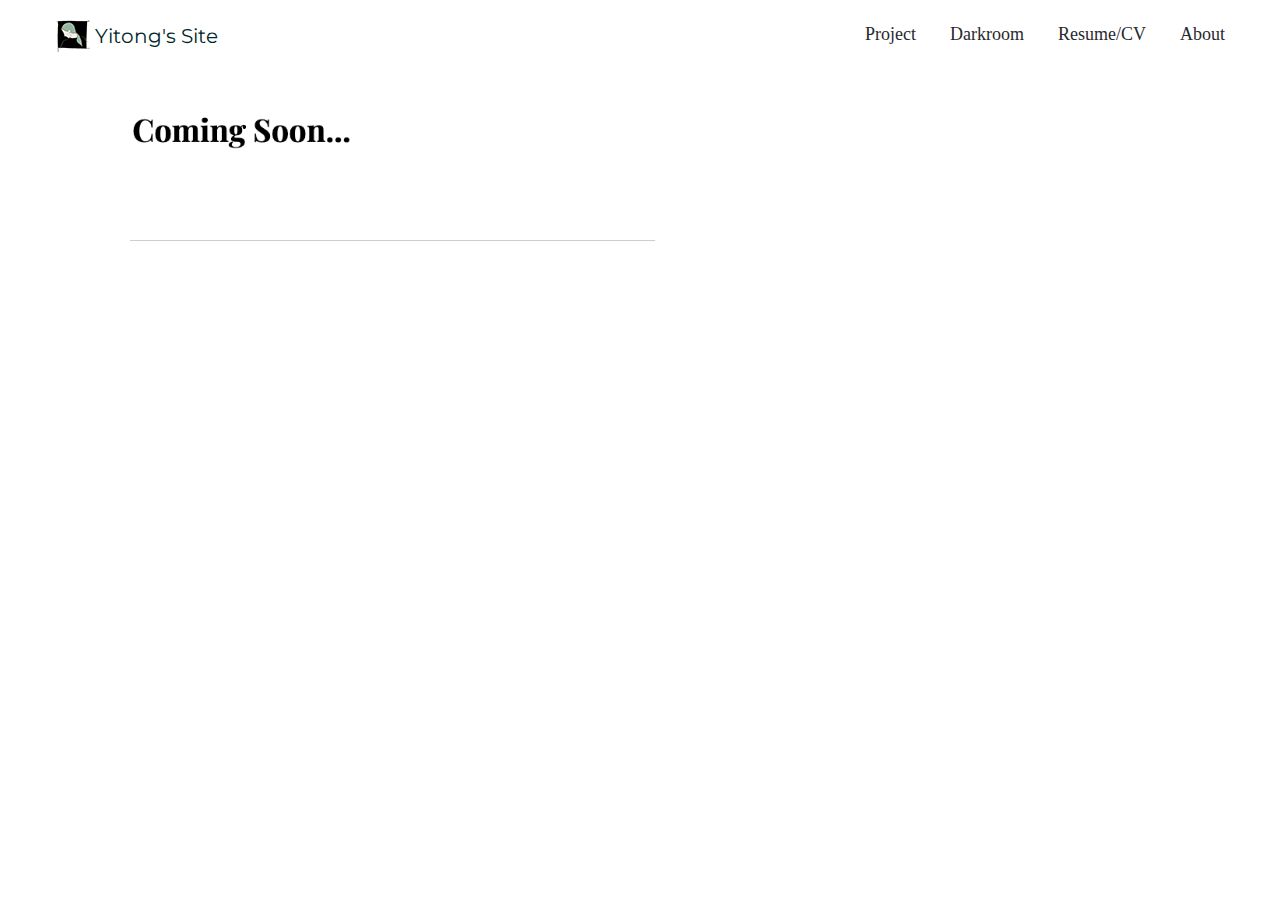
==== comingsoon.html @ b5d1ceb0 "new website" ====
﻿<!DOCTYPE html>
<html lang="en">
<head>
<meta charset="UTF-8">
<meta name="viewport" content="width=device-width, initial-scale=1">
<title>Yitong' Site</title>
<link rel="stylesheet" href="ionicons/2.0.1/css/ionicons.min.css">
<link rel="shortcut icon" type="images/x-icon" href="images/logo.png">
<link href="https://fonts.googleapis.com/css?family=Montserrat|Play" rel="stylesheet">
<link rel="stylesheet" href="css/app.css">
</head>
<body>
<!-- HEADER -->
<header>
	<nav class="main-nav">
		<div class="container">
			<div class="row">
				<div class="col-1-4">
					<h1 class="logo"><a href="index.html">       Yitong's Site</a>
						<img src="images/logo.png" alt="">
					</h1>
				</div>
				<div class="col-3-4">
					<ul id="menu" class="main-menu">
						<li><a href="index.html">Project</a></li>
						<li><a href="darkroom.html">Darkroom</a></li>
						<li><a href="resume.pdf">Resume/CV</a></li>
						<li><a href="about.html">About</a></li>
					</ul>
				</div>
			</div>
		</div>
	</nav>

	<!-- HERO IMG -->
	<div>
		<img src="images/comingsoon.png" >
		
	</div>
</header>

<!-- SCRIPTS -->
<script src="js/jquery.js"></script>
<script src="js/jquery.slicknav.js"></script>
<script src="js/app.js"></script>
</body>
</html>
---- css/app.css ----
/*@import url("https://fonts.google.com/specimen/Play");
@import url("https://fonts.google.com/specimen/Montserrat");
@import url("https://fonts.google.com/specimen/Play");
@import url("https://fonts.google.com/specimen/Montserrat");*/
@import url("https://fonts.google.com/specimen/Playfair+Display");
@import url("https://fonts.google.com/specimen/Roboto");

html, body, body div, span, object, iframe, h1, h2, h3, h4, h5, h6, p, blockquote, pre, abbr, address, cite, code, del, dfn, em, img, ins, kbd, q, samp, small, strong, sub, sup, var, b, i, dl, dt, dd, ol, ul, li, fieldset, form, label, legend, table, caption, tbody, tfoot, thead, tr, th, td, article, aside, figure, footer, header, menu, nav, section, time, mark, audio, video, details, summary {
  margin: 0;
  padding: 0;
  border: 0;
  font-size: 100%;
  font-weight: normal;
  vertical-align: baseline;
  background: transparent; }

article, aside, figure, footer, header, nav, section, details, summary {
  display: block; }

html {
  box-sizing: border-box; }

*,
*:before,
*:after {
  box-sizing: inherit; }

img,
object,
embed {
  max-width: 100%; }

/* force a vertical scrollbar to prevent a jumpy page */
html {
  overflow-y: scroll; }

/* we use a lot of ULs that aren't bulleted.
	you'll have to restore the bullets within content,
	which is fine because they're probably customized anyway */
ul {
  list-style: none; }

blockquote, q {
  quotes: none; }

blockquote:before,
blockquote:after,
q:before,
q:after {
  content: '';
  content: none; }

a {
  margin: 0;
  padding: 0;
  font-size: 100%;
  vertical-align: baseline;
  background: transparent; }

del {
  text-decoration: line-through; }

abbr[title], dfn[title] {
  border-bottom: 1px dotted #000;
  cursor: help; }

/* tables still need cellspacing="0" in the markup */
table {
  border-collapse: separate;
  border-spacing: 0; }

th {
  font-weight: bold;
  vertical-align: bottom; }

td {
  font-weight: normal;
  vertical-align: top; }

hr {
  display: block;
  height: 1px;
  border: 0;
  border-top: 1px solid #ccc;
  margin: 1em 0;
  padding: 0; }

input, select {
  vertical-align: middle; }

pre {
  white-space: pre;
  /* CSS2 */
  white-space: pre-wrap;
  /* CSS 2.1 */
  white-space: pre-line;
  /* CSS 3 (and 2.1 as well, actually) */
  word-wrap: break-word;
  /* IE */ }

input[type="radio"] {
  vertical-align: text-bottom; }

input[type="checkbox"] {
  vertical-align: bottom; }

.ie7 input[type="checkbox"] {
  vertical-align: baseline; }

.ie6 input {
  vertical-align: text-bottom; }

select, input, textarea {
  font: 99% sans-serif; }

table {
  font-size: inherit;
  font: 100%; }

small {
  font-size: 85%; }

strong {
  font-weight: bold; }

td, td img {
  vertical-align: top; }

/* Make sure sup and sub don't mess with your line-heights http://gist.github.com/413930 */
sub, sup {
  font-size: 75%;
  line-height: 0;
  position: relative; }

sup {
  top: -0.5em; }

sub {
  bottom: -0.25em; }

/* standardize any monospaced elements */
pre, code, kbd, samp {
  font-family: monospace, sans-serif; }

/* hand cursor on clickable elements */
.clickable,
label,
input[type=button],
input[type=submit],
input[type=file],
button {
  cursor: pointer; }

/* Webkit browsers add a 2px margin outside the chrome of form elements */
button, input, select, textarea {
  margin: 0; }

/* make buttons play nice in IE */
button,
input[type=button] {
  width: auto;
  overflow: visible; }

/* scale images in IE7 more attractively */
.ie7 img {
  -ms-interpolation-mode: bicubic; }

/* prevent BG image flicker upon hover
   (commented out as usage is rare, and the filter syntax messes with some pre-processors)
.ie6 html {filter: expression(document.execCommand("BackgroundImageCache", false, true));}
*/
/* let's clear some floats */
.clearfix:after {
  content: " ";
  display: block;
  clear: both; }

/* OVERALL */
*, *:after, *:before {
  -webkit-box-sizing: border-box;
  -moz-box-sizing: border-box;
  box-sizing: border-box; }

/* GRID */
.row {
  margin-right: -15px;
  margin-left: -15px; }

.row:after {
  content: "";
  display: table;
  clear: both; }

[class*='col-'] {
  float: left; }

.clearfix:after {
  content: "";
  display: table;
  clear: both; }

.container {
  max-width: 1200px;
  margin: 0 auto;
  padding-left: 15px;
  padding-right: 15px; }

.col-1 {
  width: 100%;
  padding-left: 15px;
  padding-right: 15px; }

.col-1-2 {
  width: 50%;
  padding-left: 15px;
  padding-right: 15px; }

.col-1-3 {
  width: 33.3333333333%;
  padding-left: 15px;
  padding-right: 15px; }

.col-2-3 {
  width: 66.6666666667%;
  padding-left: 15px;
  padding-right: 15px; }

.col-1-4 {
  width: 25%;
  padding-left: 15px;
  padding-right: 15px; }

.col-3-4 {
  width: 75%;
  padding-left: 15px;
  padding-right: 15px; }

.col-1-5 {
  width: 20%;
  padding-left: 15px;
  padding-right: 15px; }

.col-1-6 {
  width: 16.6666666667%;
  padding-left: 15px;
  padding-right: 15px; }

/* SPECIAL COL-1-3 & GROUP */
.col-1--3 {
  width: 33.3333333333%;
  padding-left: 5px;
  padding-right: 5px; }

.group {
  padding-left: 10px;
  padding-right: 10px; }

@media (max-width: 768px) {
  .col-1--3 {
    width: 100%; } }

/* MEDIA */
@media (max-width: 768px) {
  [class*='col-'] {
    width: 100%; } }

/* FONTS */
/* OVERALL */
a {
  text-decoration: none; }

body {
  font-family: "Playfair Display"; }

img {
  vertical-align: middle; }

/* NAVBAR */
.main-nav {
  background-color: #fff;
  padding: 24px 0; }
  @media (max-width: 850px) {
    .main-nav {
      padding: 0; } }
  .main-nav h1.logo {
    position: relative;
    padding-left: 40px;
    font-family: "Montserrat";
    font-size: 20px; }
    .main-nav h1.logo a {
      color: #002829; }
    .main-nav h1.logo img {
      position: absolute;
      left: 0;
      top: -4px; }
    @media (max-width: 850px) {
      .main-nav h1.logo {
        top: 14px;
        position: absolute; } }
  .main-nav .main-menu {
    text-align: right;
    font-family: "Roboto"; }
    .main-nav .main-menu li {
      display: inline-block;
      margin-left: 30px; }
      .main-nav .main-menu li:first-child {
        margin-left: 0; }
      .main-nav .main-menu li a {
        color: #28292e;
        font-size: 18px;
        }
        .main-nav .main-menu li a:hover {
          color: #ffcc80;
          transition: .3s; }
        .main-nav .main-menu li a.active {
          color: #ffcc80; }
    @media (max-width: 850px) {
      .main-nav .main-menu {
        display: none; } }

/* SECTION TITLE STYLE */
.section-title, .section-title .separate {
  font-family: "Play";
  font-size: 30px;
  font-weight: 700;
  color: #28292e;
  text-align: center;
  line-height: 42px;
  text-transform: uppercase; }

.section-title {
  margin-bottom: 12px; }

/* BODY TEXT STYLE */
.body-text {
  font-size: 13px;
  color: #616161;
  line-height: 20px; }

/* BUTTON */
.btn {
  width: 152px;
  max-width: 100%;
  height: 36px;
  background-color: transparent;
  border: 1px solid #ffcc80;
  border-radius: 3px;
  font-family: "Montserrat";
  color: #ffcc80;
  font-size: 12px;
  text-transform: uppercase;
  outline: none;
  padding: 10px 0; }
  .btn:hover {
    background-color: #ffcc80;
    color: #fff;
    transition: .5s; }

/* FOOTER */
footer {
  padding: 46px 0 30px;
  background-color: #28292e;
  text-align: center; }
  footer .title {
    font-size: 13px;
    text-transform: uppercase;
    color: #fff;
    margin-bottom: 10px; }
  footer img {
    margin-bottom: 8px; }
  footer .body-text {
    color: #fff; }
  footer .body-text.last {
    margin-bottom: 44px; }
  footer .social-media-footer {
    margin-bottom: 40px; }
    footer .social-media-footer a {
      font-size: 24px;
      color: #fff;
      margin-right: 36px; }
      footer .social-media-footer a:last-child {
        margin-right: 0; }
      footer .social-media-footer a:hover {
        color: #ffcc80; }
  footer .copyright {
    font-size: 11px;
    color: #93948f; }

/* FONTS */
/* HERO IMG */
.hero-img {
  max-height: 702px;
  overflow: hidden;
  position: relative; }
  .hero-img img.hero {
    margin-top: -8%; }
  .hero-img .text-wrap {
    position: absolute;
    top: 50%;
    left: 50%;
    transform: translate(-50%, -50%);
    text-align: center;
    width: 100%; }
    .hero-img .text-wrap p.title {
      font-size: 60px;
      color: #ffcc80; }
    .hero-img .text-wrap p.description {
      font-size: 42px;
      color: #fff;
      margin-bottom: 20px; }
    .hero-img .text-wrap .btn {
      width: 152px;
      max-width: 100%;
      height: 36px;
      background-color: transparent;
      border: 1px solid #ffcc80;
      border-radius: 3px;
      font-family: "Montserrat";
      color: #ffcc80;
      font-size: 12px;
      text-transform: uppercase; }
      .hero-img .text-wrap .btn:hover {
        background-color: #ffcc80;
        color: #fff;
        transition: .5s; }
    @media (max-width: 580px) {
      .hero-img .text-wrap p.title {
        font-size: 50px; }
      .hero-img .text-wrap p.description {
        font-size: 32px; } }
    @media (max-width: 430px) {
      .hero-img .text-wrap p.title {
        font-size: 40px; }
      .hero-img .text-wrap p.description {
        font-size: 22px; } }
    @media (max-width: 330px) {
      .hero-img .text-wrap p.title {
        font-size: 30px; }
      .hero-img .text-wrap p.description {
        font-size: 18px; } }

/* SERVICES SECTION */
.services-section {
  padding: 80px 0 30px;
  background-color: #fff; }
  .services-section .title-and-desc {
    margin-bottom: 110px; }
    .services-section .title-and-desc .separate {
      display: block; }
    .services-section .title-and-desc p.body-text {
      text-align: center; }
  .services-section .service {
    text-align: center;
    margin-bottom: 70px; }
    .services-section .service img {
      margin-bottom: 6px; }
    .services-section .service .serv-title {
      font-size: 14px;
      font-family: "Play";
      color: #28292e;
      text-transform: uppercase;
      font-weight: 700;
      margin-bottom: 14px; }
  @media (max-width: 960px) {
    .services-section .col-1-3 {
      width: 50%; } }
  @media (max-width: 768px) {
    .services-section .col-1-3 {
      width: 100%; } }

/* LATEST WORK SECTION */
.latest-work {
  padding: 80px 0 60px;
  background-color: #fafafa; }
  .latest-work .body-text {
    text-align: center; }
    .latest-work .body-text:last-of-type {
      margin-bottom: 110px; }
  .latest-work a {
    display: block; }
    .latest-work a:hover .img-wrapper .img-hover {
      background-color: rgba(255, 255, 255, 0.6);
      transition: .4s; }
      .latest-work a:hover .img-wrapper .img-hover .caption-box {
        opacity: 1;
        transition: .4s; }
    .latest-work a .img-wrapper {
      position: relative;
      margin-bottom: 30px; }
      .latest-work a .img-wrapper img {
        width: 100%; }
      .latest-work a .img-wrapper .img-hover {
        position: absolute;
        top: 0;
        left: 0;
        width: 100%;
        height: 100%;
        background-color: rgba(255, 255, 255, 0);
        text-align: center; }
        .latest-work a .img-wrapper .img-hover .caption-box {
          position: absolute;
          top: 50%;
          left: 50%;
          transform: translate(-50%, -50%);
          opacity: 0; }
          .latest-work a .img-wrapper .img-hover .caption-box i {
            font-size: 80px;
            color: #28292e;
            line-height: 0; }
          .latest-work a .img-wrapper .img-hover .caption-box .caption-text {
            font-size: 30px;
            color: #28292e;
            }
  @media (max-width: 768px) {
    .latest-work .col-1-2 .img-wrapper {
      margin-bottom: 20px; } }
  .latest-work .all-work {
    text-align: center;
    color: #28292e;
    display: block;
    width: 100px;
    margin: 24px auto 0; }
    .latest-work .all-work:hover {
      color: #ffcc80;
      transition: .4s; }
    .latest-work .all-work i {
      font-size: 40px;
      line-height: 0; }
    .latest-work .all-work span {
      font-size: 14px;
      font-family: "Play";
      font-weight: 700;
      display: block; }

/* OUR TEAM SECTION */
.our-team {
  padding: 80px 0;
  background-color: #fff; }
  .our-team .body-text {
    text-align: center; }
    .our-team .body-text:last-of-type {
      margin-bottom: 110px; }
  .our-team .member-wrap img {
    width: 100%; }
  .our-team .member-wrap .info-container {
    text-align: center;
    border: 1px solid #f9f9f9;
    padding: 10px 0 14px; }
    .our-team .member-wrap .info-container .name {
      font-size: 14px;
      color: #28292e;
      text-transform: uppercase;
      line-height: 30px; }
    .our-team .member-wrap .info-container .post {
      font-size: 12px;
      color: #757575;
      text-transform: uppercase;
      border-bottom: 1px solid #e2e6d9;
      padding-bottom: 14px;
      margin-bottom: 14px; }
    .our-team .member-wrap .info-container .social-media a {
      margin-right: 40px;
      color: #949497; }
      .our-team .member-wrap .info-container .social-media a:last-child {
        margin-right: 0; }
      .our-team .member-wrap .info-container .social-media a:hover {
        color: #28292e; }
  @media (max-width: 768px) {
    .our-team .col-1-3 {
      width: 50%; }
      .our-team .col-1-3 .member-wrap {
        margin-bottom: 20px; } }
  @media (max-width: 480px) {
    .our-team .col-1-3 {
      width: 100%; } }

/* OUR CLIENTS SECTION */
.our-clients {
  padding: 80px 0 100px;
  background-color: #fafafa;
  text-align: center; }
  .our-clients .body-text {
    text-align: center; }
    .our-clients .body-text:last-of-type {
      margin-bottom: 110px; }
  .our-clients img {
    opacity: .25; }
    .our-clients img:hover {
      opacity: .5;
      transition: .4s; }
  @media (max-width: 768px) {
    .our-clients .col-1-6 {
      width: 33.3333333333%; }
      .our-clients .col-1-6 img {
        margin-bottom: 40px; } }
  @media (max-width: 480px) {
    .our-clients .col-1-6 {
      width: 50%; }
      .our-clients .col-1-6 img {
        margin-bottom: 40px; } }

/* HEAD IMAGE */
.head-img {
  max-height: 420px;
  overflow: hidden;
  position: relative; }
  .head-img img.about-head {
    margin-top: -19%;
    max-width: 100%; }
  .head-img .text-wrap {
    position: absolute;
    top: 50%;
    left: 50%;
    transform: translate(-50%, -50%);
    text-align: center;
    width: 100%; }
    .head-img .text-wrap p.title {
      font-size: 50px;
      color: #fff;
      font-family: "Play";
      font-weight: 700;
      text-transform: uppercase; }
    @media (max-width: 580px) {
      .head-img .text-wrap p.title {
        font-size: 50px; } }
    @media (max-width: 430px) {
      .head-img .text-wrap p.title {
        font-size: 40px; } }
    @media (max-width: 330px) {
      .head-img .text-wrap p.title {
        font-size: 30px; } }

/* OUR STORY SECTION */
.our-story {
  padding: 80px 0 100px;
  background-color: #fff; }
  .our-story .text-wrapper {
    padding: 110px 44px; }
    .our-story .text-wrapper .body-text {
      text-align: center; }
    @media (max-width: 940px) {
      .our-story .text-wrapper {
        padding: 80px 0; } }
    @media (max-width: 860px) {
      .our-story .text-wrapper {
        padding: 50px 0px; } }
    @media (max-width: 768px) {
      .our-story .text-wrapper {
        padding: 50px 50px; } }
  @media (max-width: 768px) {
    .our-story .col-1-2 {
      text-align: center; } }
  @media (max-width: 768px) {
    .our-story {
      padding: 30px 0 80px; } }

/* SERVICES SECTION */
.services-section.serv-2 {
  background-color: #fafafa;
  padding: 80px 0 30px; }
  @media (max-width: 768px) {
    .services-section.serv-2 .title-and-desc {
      margin-bottom: 80px; } }

/* HEAD IMAGE */
.head-img {
  max-height: 420px;
  overflow: hidden;
  position: relative; }
  .head-img img.work-head {
    margin-top: -10%;
    max-width: 100%; }
  .head-img .text-wrap {
    position: absolute;
    top: 50%;
    left: 50%;
    transform: translate(-50%, -50%);
    text-align: center;
    width: 100%; }
    .head-img .text-wrap p.title {
      font-size: 50px;
      color: #fff;
      font-family: "Play";
      font-weight: 700;
      text-transform: uppercase; }
    @media (max-width: 580px) {
      .head-img .text-wrap p.title {
        font-size: 50px; } }
    @media (max-width: 430px) {
      .head-img .text-wrap p.title {
        font-size: 40px; } }
    @media (max-width: 330px) {
      .head-img .text-wrap p.title {
        font-size: 30px; } }

.btn {
  display: block;
  margin: auto;
  margin-top: 50px;
  text-align: center; }

/* HEAD IMAGE */
.head-img {
  max-height: 420px;
  overflow: hidden;
  position: relative; }
  .head-img img.serv-head {
    margin-top: -16%;
    max-width: 100%; }
  .head-img .text-wrap {
    position: absolute;
    top: 50%;
    left: 50%;
    transform: translate(-50%, -50%);
    text-align: center;
    width: 100%; }
    .head-img .text-wrap p.title {
      font-size: 50px;
      color: #fff;
      font-family: "Play";
      font-weight: 700;
      text-transform: uppercase; }
    @media (max-width: 580px) {
      .head-img .text-wrap p.title {
        font-size: 50px; } }
    @media (max-width: 430px) {
      .head-img .text-wrap p.title {
        font-size: 40px; } }
    @media (max-width: 330px) {
      .head-img .text-wrap p.title {
        font-size: 30px; } }

/* SERVICES */
.service-serv {
  padding: 80px 0 100px;
  background-color: #fff; }
  .service-serv img.serv-img {
    max-width: 100%;
    float: right; }
  .service-serv .text-wrapper {
    padding: 80px 60px; }
    .service-serv .text-wrapper .section-title {
      font-size: 20px;
      margin-bottom: 10px; }
    .service-serv .text-wrapper .body-text {
      text-align: center;
      margin-bottom: 30px; }
    .service-serv .text-wrapper a {
      display: block;
      margin: auto;
      text-align: center;
      font-size: 13px;
      color: #ffcc80;
      text-transform: uppercase;
      border-bottom: 2px solid #ffcc80;
      width: 74px; }
      .service-serv .text-wrapper a:hover {
        color: #616161;
        border-bottom: 2px solid #616161; }
    @media (max-width: 1080px) {
      .service-serv .text-wrapper {
        padding: 60px 40px; } }
    @media (max-width: 940px) {
      .service-serv .text-wrapper {
        padding: 44px 20px; }
        .service-serv .text-wrapper .body-text {
          margin-bottom: 24px; } }
    @media (max-width: 840px) {
      .service-serv .text-wrapper {
        padding: 14px 20px; } }
    @media (max-width: 768px) {
      .service-serv .text-wrapper {
        padding: 50px 80px; } }
    @media (max-width: 460px) {
      .service-serv .text-wrapper {
        padding: 50px 20px; } }
    @media (max-width: 430px) {
      .service-serv .text-wrapper {
        padding: 50px 0; } }
  @media (max-width: 768px) {
    .service-serv .col-1-2 {
      text-align: center; } }
  @media (max-width: 768px) {
    .service-serv {
      padding: 30px 0 80px; }
      .service-serv img.serv-img {
        float: none; } }

/* SERVICES SECTION */
.services-section {
  background-color: #fff; }
  @media (max-width: 768px) {
    .services-section .title-and-desc {
      margin-bottom: 80px; } }

.service-2 {
  background-color: #fafafa; }
  .service-2 img.serv-img {
    float: left; }
    @media (max-width: 768px) {
      .service-2 img.serv-img {
        float: none; } }

/* HEAD IMAGE */
.head-img {
  max-height: 420px;
  overflow: hidden;
  position: relative; }
  .head-img img.contact-head {
    margin-top: -16%;
    max-width: 100%; }
  .head-img .text-wrap {
    position: absolute;
    top: 50%;
    left: 50%;
    transform: translate(-50%, -50%);
    text-align: center;
    width: 100%; }
    .head-img .text-wrap p.title {
      font-size: 50px;
      color: #fff;
      font-family: "Play";
      font-weight: 700;
      text-transform: uppercase; }
    @media (max-width: 580px) {
      .head-img .text-wrap p.title {
        font-size: 50px; } }
    @media (max-width: 430px) {
      .head-img .text-wrap p.title {
        font-size: 40px; } }
    @media (max-width: 330px) {
      .head-img .text-wrap p.title {
        font-size: 30px; } }

/* SERVICES */
.get-in-touch {
  padding: 100px 0 50px;
  background-color: #fff; }
  .get-in-touch img {
    max-width: 100%;
    float: left; }
  .get-in-touch .text-wrapper {
    padding: 80px 0px 80px 40px; }
    .get-in-touch .text-wrapper .section-title {
      text-align: left; }
    .get-in-touch .text-wrapper .body-text {
      text-align: left;
      margin-bottom: 40px;
      border-bottom: 1px solid #e0e0e0;
      padding-bottom: 30px; }
    .get-in-touch .text-wrapper .body-text.contact-info {
      border: none;
      position: relative;
      padding-left: 36px;
      margin-bottom: 0; }
      .get-in-touch .text-wrapper .body-text.contact-info i {
        position: absolute;
        top: 0;
        left: 0;
        font-size: 22px;
        color: #28292e; }
    @media (max-width: 1180px) {
      .get-in-touch .text-wrapper {
        padding: 60px 20px; } }
    @media (max-width: 1080px) {
      .get-in-touch .text-wrapper {
        padding: 40px 20px; } }
    @media (max-width: 1030px) {
      .get-in-touch .text-wrapper {
        padding: 0px 20px; } }
    @media (max-width: 930px) {
      .get-in-touch .text-wrapper {
        padding: 0px 20px; }
        .get-in-touch .text-wrapper .body-text {
          padding-bottom: 16px;
          margin-bottom: 20px; } }
    @media (max-width: 768px) {
      .get-in-touch .text-wrapper {
        padding: 80px 0px 20px; } }
  @media (max-width: 768px) {
    .get-in-touch .col-1-2 {
      text-align: center; } }
  @media (max-width: 768px) {
    .get-in-touch {
      padding: 80px 0 40px; }
      .get-in-touch img {
        float: none; } }

/* MESSAGE FORMS SECTION */
.message-form-section {
  padding: 80px 0;
  background-color: #fafafa; }
  .message-form-section .description {
    margin-bottom: 50px; }
    .message-form-section .description .body-text {
      text-align: center; }
  .message-form-section .inputs input[type=text] {
    width: 300px;
    max-width: 100%;
    height: 48px;
    border-radius: 3px;
    border: none;
    background-color: #fff;
    outline: none;
    padding-left: 20px;
    font-size: 13px;
    font-family: "Play";
    color: #28292e;
    margin: auto;
    display: block;
    margin-bottom: 30px; }
  .message-form-section .inputs .input-left input {
    float: right; }
  .message-form-section .inputs .input-right input {
    float: left; }
  .message-form-section .inputs .input-msg textarea {
    width: 630px;
    max-width: 100%;
    height: 200px;
    border-radius: 3px;
    border: none;
    background-color: #fff;
    outline: none;
    padding-left: 20px;
    padding-top: 18px;
    font-size: 13px;
    font-family: "Play";
    color: #28292e;
    margin: auto;
    display: block;
    margin-bottom: 30px;
    resize: none; }
  .message-form-section .inputs .submit-btn input {
    width: 630px;
    max-width: 100%;
    height: 48px;
    border-radius: 3px;
    border: none;
    background-color: #2196f3;
    outline: none;
    padding-left: 20px;
    font-size: 14px;
    font-family: "Play";
    color: #fff;
    margin: auto;
    display: block;
    margin-bottom: 30px;
    resize: none; }
    .message-form-section .inputs .submit-btn input:hover {
      opacity: .7; }

@media (max-width: 768px) {
  .message-form-section .col-1-2 {
    width: 50%; } }

@media (max-width: 480px) {
  .message-form-section .col-1-2 {
    width: 100%; }
  .message-form-section .inputs .input-left input, .message-form-section .inputs .input-right input {
    float: none;
    width: 100%; } }

/* GOOGLE MAPS */
#googleMap {
  width: 100%;
  height: 400px;
  background-color: grey; }

/* HEAD IMAGE */
.head-img {
  max-height: 420px;
  overflow: hidden;
  position: relative; }
  .head-img img.project-head {
    margin-top: -16%;
    max-width: 100%; }
  .head-img .text-wrap {
    position: absolute;
    top: 50%;
    left: 50%;
    transform: translate(-50%, -50%);
    text-align: center;
    width: 100%; }
    .head-img .text-wrap p.title {
      font-size: 50px;
      color: #fff;
      font-family: "Play";
      font-weight: 700;
      text-transform: uppercase; }
    @media (max-width: 580px) {
      .head-img .text-wrap p.title {
        font-size: 50px; } }
    @media (max-width: 430px) {
      .head-img .text-wrap p.title {
        font-size: 40px; } }
    @media (max-width: 330px) {
      .head-img .text-wrap p.title {
        font-size: 30px; } }

/* CONTAINER */
.container-sm {
  max-width: 800px;
  margin: 0 auto;
  padding-left: 15px;
  padding-right: 15px; }

/* PROJECT SECTION */
.project {
  padding: 60px 0 70px;
  background-color: #fff; }
  .project .section-title {
    font-size: 20px;
    margin-bottom: 34px; }
  .project .project-info {
    background-color: #fafafa;
    height: 100%;
    padding: 30px 20px;
    margin-bottom: 50px; }
    .project .project-info p {
      font-size: 13px;
      color: #616161; }
      .project .project-info p .title {
        font-size: 15px;
        font-family: "Play";
        font-weight: 700;
        margin-right: 10px; }
    .project .project-info .date {
      text-align: left; }
    .project .project-info .customer {
      text-align: center; }
    .project .project-info .price {
      text-align: right; }
    @media (max-width: 768px) {
      .project .project-info .col-1-3 {
        width: 33.3333333333%; } }
    @media (max-width: 810px) {
      .project .project-info {
        padding: 46px 20px; }
        .project .project-info .col-1-3 {
          width: 100%; }
          .project .project-info .col-1-3 p {
            text-align: left;
            margin-bottom: 20px; }
          .project .project-info .col-1-3 .price {
            margin-bottom: 0; } }
  .project .body-text {
    margin-bottom: 26px;
    text-align: center;
    line-height: 24px; }
  .project .body-text.text {
    margin-bottom: 60px; }
  .project .body-text.text-2 {
    margin-bottom: 40px; }
  .project img {
    width: 100%;
    margin-bottom: 40px; }
  .project .description {
    background-color: #fff3e0;
    height: 100%;
    padding: 30px 20px;
    margin-bottom: 50px;
    margin-bottom: 40px; }
    .project .description .body-text {
      margin-bottom: 0; }
  .project .section-title.title {
    margin-bottom: 12px; }
  .project .divider {
    background-color: #eeeeee;
    height: 2px;
    display: block;
    margin-bottom: 40px; }
  .project .navigation {
    position: relative;
    font-size: 12px;
    text-transform: uppercase; }
    .project .navigation .all-work {
      text-align: center;
      color: #28292e;
      display: block;
      width: 100px;
      margin: 24px auto 0; }
      .project .navigation .all-work:hover {
        color: #ffcc80;
        transition: .4s; }
      .project .navigation .all-work i {
        font-size: 40px;
        line-height: 0; }
      .project .navigation .all-work span {
        font-size: 14px;
        font-family: "Play";
        font-weight: 700;
        display: block; }
    .project .navigation .prev {
      position: absolute;
      top: 10px;
      left: 0;
      font-weight: 700; }
    .project .navigation .next {
      position: absolute;
      top: 10px;
      right: 0;
      font-weight: 700; }
    .project .navigation a {
      color: #28292e; }
      .project .navigation a:hover {
        color: #ffcc80;
        transition: .4s; }

/*!
 * SlickNav Responsive Mobile Menu v1.0.7
 * (c) 2016 Josh Cope
 * licensed under MIT
 */
/* HAMBURGER BUTTON POSITION (LEFT OR RIGHT) */
.slicknav_btn {
  position: relative;
  display: block;
  vertical-align: middle;
  float: right;
  padding: 0.438em 0.625em 0.438em 0.625em;
  line-height: 1.125em;
  cursor: pointer; }

.slicknav_btn .slicknav_icon-bar + .slicknav_icon-bar {
  margin-top: 0.188em; }

.slicknav_menu {
  *zoom: 1; }

.slicknav_menu .slicknav_menutxt {
  display: block;
  line-height: 1.188em;
  float: left; }

.slicknav_menu .slicknav_icon {
  float: left;
  width: 1.125em;
  height: 0.875em;
  margin: 0.188em 0 0 0.438em; }

.slicknav_menu .slicknav_icon:before {
  background: transparent;
  width: 1.125em;
  height: 0.875em;
  display: block;
  content: "";
  position: absolute; }

/* HAMBURGER BACKGROUND MARGIN - CAN EDIT MARGIN TOP*/
.slicknav_menu .slicknav_no-text {
  margin: 0; }

/* HAMBURGER ICON LINES */
.slicknav_menu .slicknav_icon-bar {
  display: block;
  width: 30px;
  height: 4px;
  -webkit-border-radius: 5px;
  -moz-border-radius: 5px;
  border-radius: 5px;
  /*
    -webkit-box-shadow: 0 1px 0 rgba(0, 0, 0, 0.25);
    -moz-box-shadow: 0 1px 0 rgba(0, 0, 0, 0.25);
    box-shadow: 0 1px 0 rgba(0, 0, 0, 0.25); */ }

.slicknav_menu:before {
  content: "";
  display: table; }

.slicknav_menu:after {
  content: "";
  display: table;
  clear: both; }

.slicknav_nav {
  clear: both; }

.slicknav_nav ul {
  display: block; }

.slicknav_nav li {
  display: block; }

/* LITTLE ARROW */
.slicknav_nav .slicknav_arrow {
  font-size: 0.8em;
  margin: 0 0 0 0.4em; }

.slicknav_nav .slicknav_item {
  cursor: pointer; }

.slicknav_nav .slicknav_item a {
  display: inline; }

.slicknav_nav .slicknav_row {
  display: block; }

.slicknav_nav a {
  display: block; }

.slicknav_nav .slicknav_parent-link a {
  display: inline; }

.slicknav_brand {
  float: left; }

/* MENU BACKGROUND COLOR */
.slicknav_menu {
  font-size: 16px;
  box-sizing: border-box;
  background: #fff; }

.slicknav_menu * {
  box-sizing: border-box; }

/* CAN'T MODIFY */
.slicknav_menu .slicknav_menutxt {
  color: #fff;
  font-weight: bold;
  text-shadow: 0 1px 3px #000; }

/* HAMBURGER LINES COLOR - SPACING BETWEEN LINES */
.slicknav_menu .slicknav_icon-bar {
  background-color: #000;
  margin-bottom: 0; }

/* HAMBURGER BUTTON BACKGROUND */
.slicknav_btn {
  margin: 10px 15px 6px;
  text-decoration: none;
  /*text-shadow: 0 1px 1px rgba(255, 255, 255, 0.75);*/
  /*-webkit-border-radius: 4px;
  -moz-border-radius: 4px;
  border-radius: 4px;*/
  background-color: transparent;
  width: 40px;
  height: 40px;
  outline: none; }

/* SPACING OF THE WHOLE MENU */
.slicknav_nav {
  background-color: #fbfbfb;
  color: #fff;
  padding: 0;
  font-size: 18px;
  list-style: none;
  overflow: hidden;
  text-align: center;
  font-weight: 400;
  font-family: "Montserrat"; }

.slicknav_nav ul {
  list-style: none;
  overflow: hidden;
  padding: 0;
  margin: 0 0 0 20px; }

/* HOVER BG PADDING/MARGIN */
.slicknav_nav .slicknav_row {
  padding: 5px 10px;
  margin: 10px 0px; }

/* DROPDOWN LI HOVER COLOR */
.slicknav_nav .slicknav_row:hover {
  /*-webkit-border-radius: 6px;
      -moz-border-radius: 6px;
      border-radius: 6px;*/
  background: transparent;
  color: #000; }

/* LINKS COLOR / PADDING*/
.slicknav_nav a {
  padding: 4px 0px;
  margin: 10px 0px;
  text-decoration: none;
  color: #000; }

/* LINKS HOVER COLOR & BACKGROUND COLOR */
.slicknav_nav a:hover {
  /*-webkit-border-radius: 6px;
      -moz-border-radius: 6px;
      border-radius: 6px;*/
  background: transparent;
  /* LINK BACKGROUND COLOR */
  color: #ccc; }

/* CAN'T MODIFY */
.slicknav_nav .slicknav_txtnode {
  margin-left: 15px; }

/* MARGIN/PADDING OF DROP-NAV ITEMS */
.slicknav_nav .slicknav_item a {
  padding: 0;
  margin: 0; }

/* CAN'T MODIFY */
.slicknav_nav .slicknav_parent-link a {
  padding: 0;
  margin: 0; }

/* CAN'T MODIFY */
.slicknav_brand {
  color: #fff;
  font-size: 18px;
  line-height: 30px;
  padding: 7px 12px;
  height: 44px; }

/* MY STYLES */
/* SUB LIST LINKS */
.drop-nav a {
  font-size: 16px;
  display: block;
  padding: 2px; }

span.slicknav_arrow {
  display: none; }

ul.slicknav_nav {
  padding: 20px 0; }

ul.slicknav_nav li a {
  font-size: 12px;
  color: #28292e;
  text-transform: uppercase;
  padding-bottom: 18px;
  outline: none; }
  ul.slicknav_nav li a:hover {
    color: #ffcc80;
    transition: .3s; }

.slicknav_menu {
  display: none; }

@media (max-width: 850px) {
  .slicknav_menu {
    display: block; } }

/*# sourceMappingURL=[data-uri] */
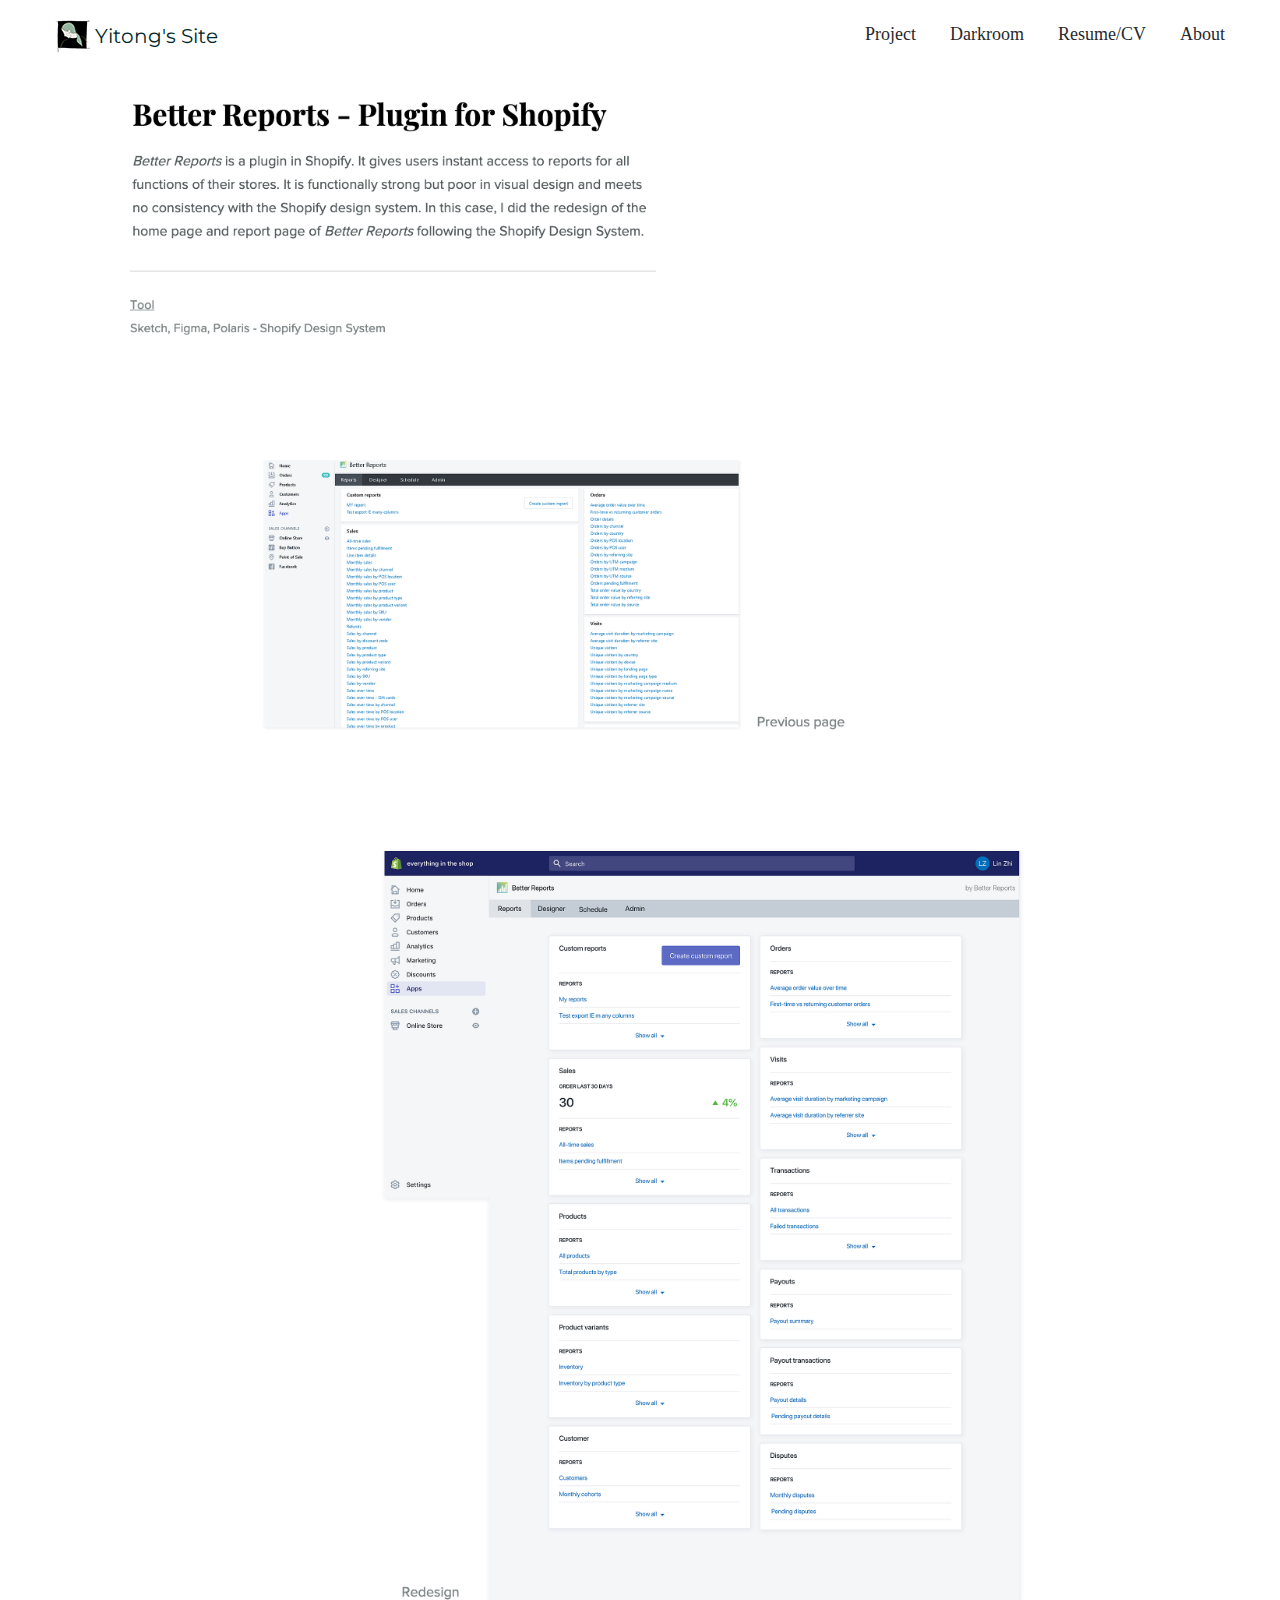
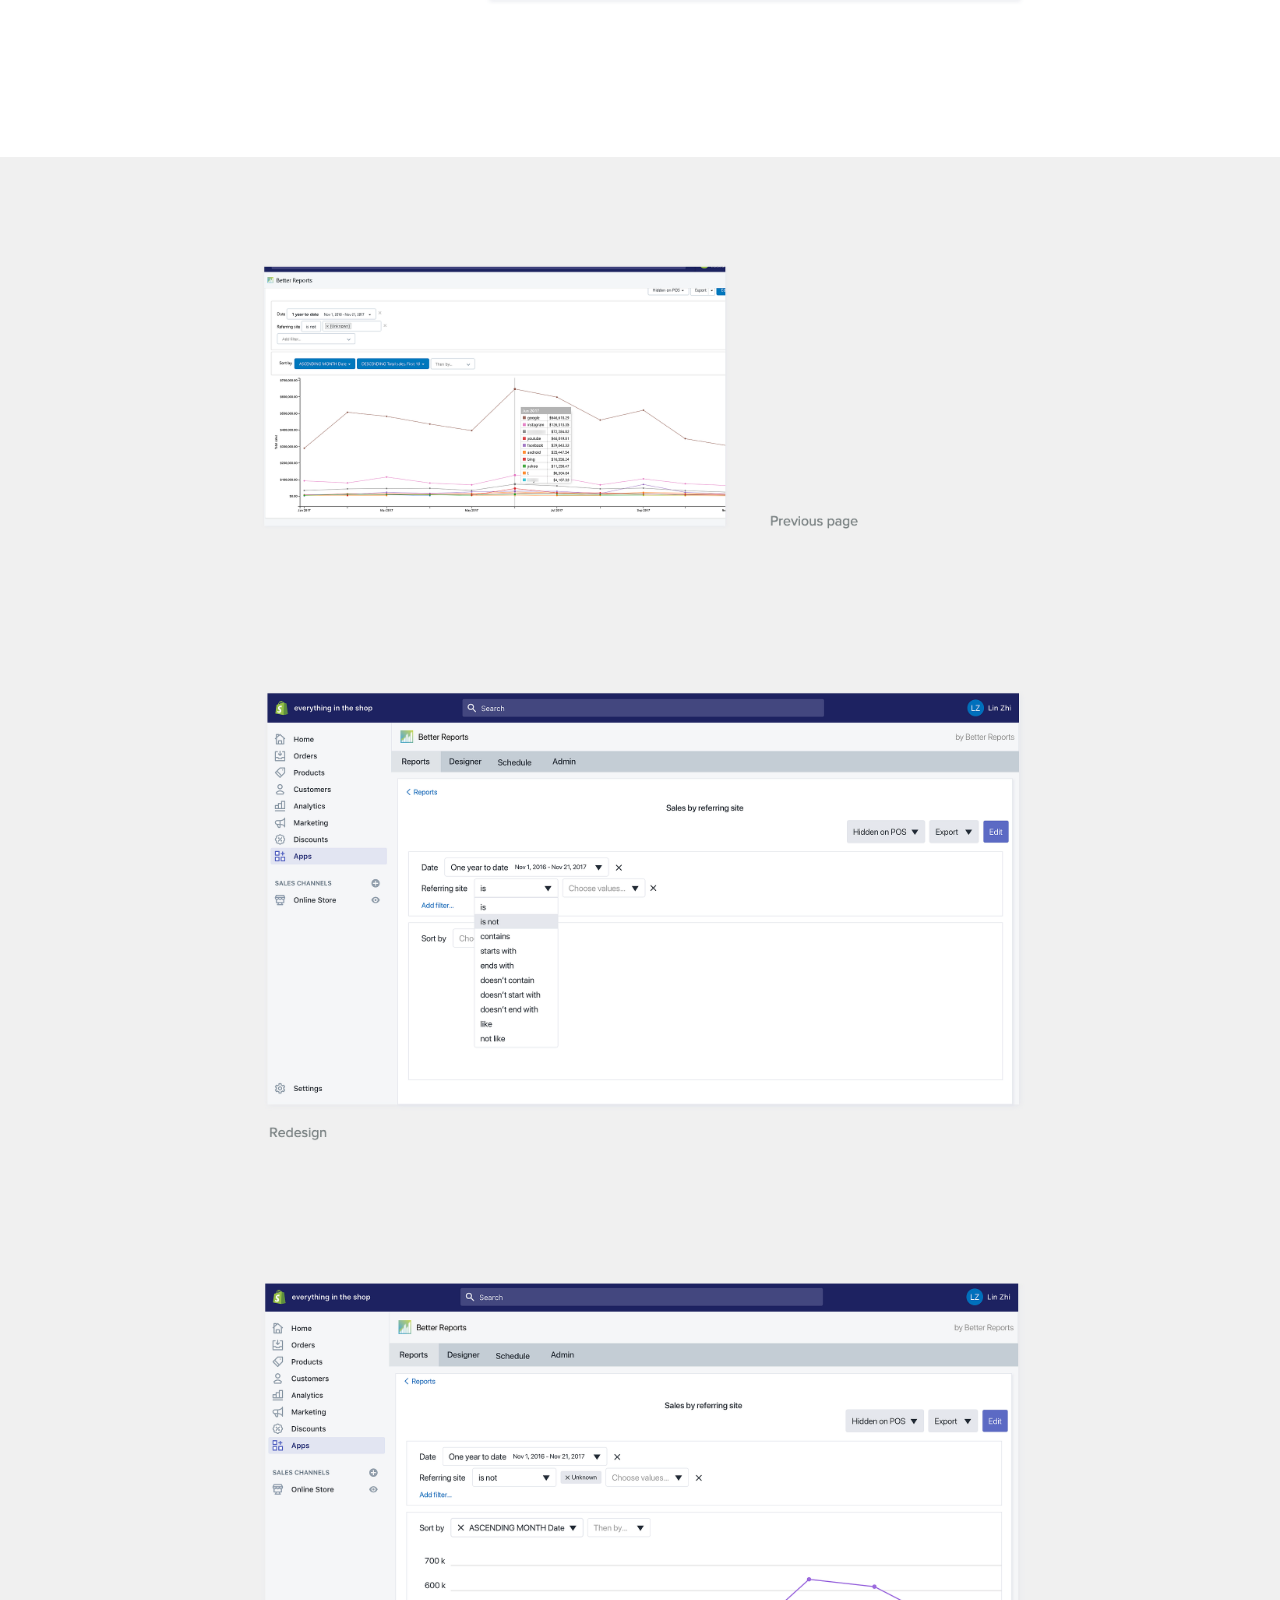
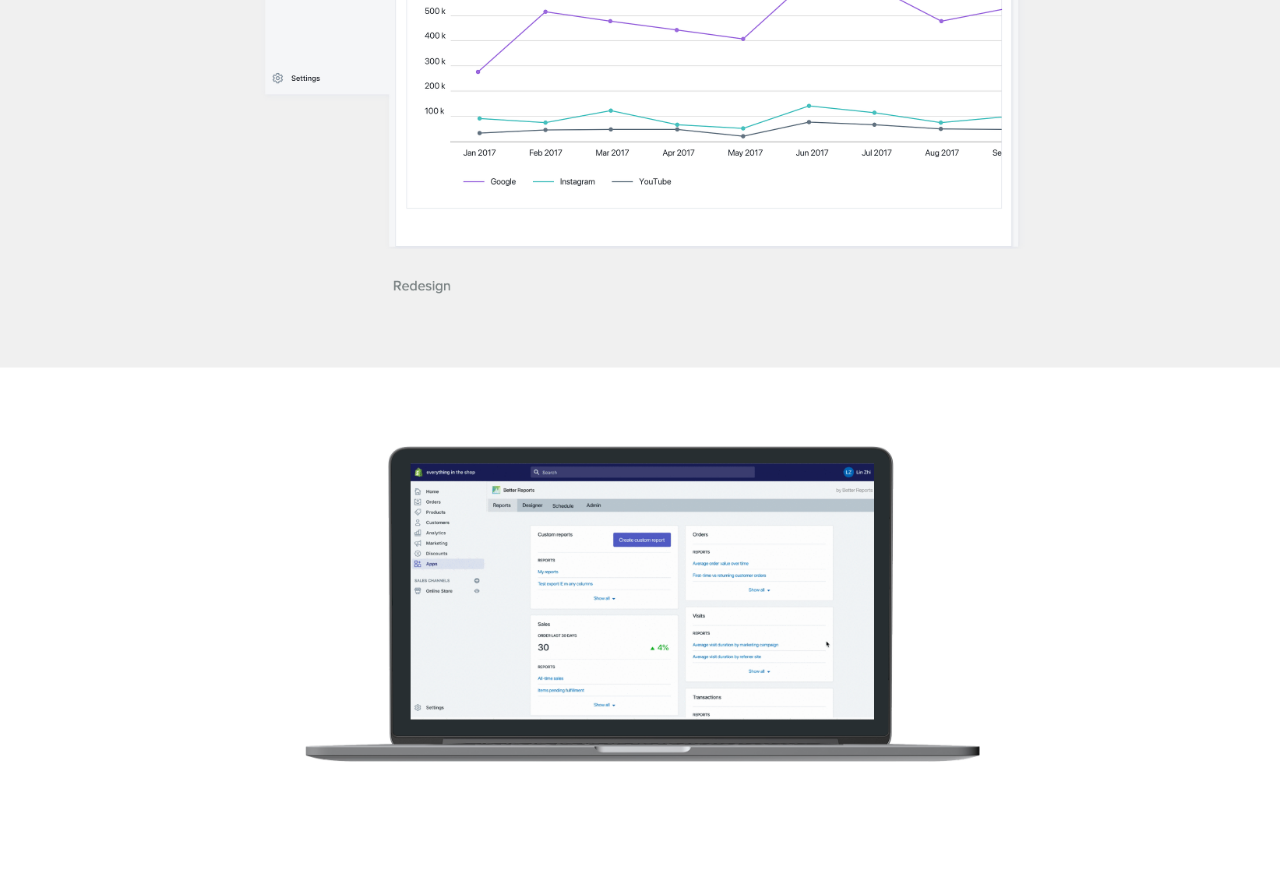
==== commit 77fb2895: "change comingsoon to shopify" ====
--- a/comingsoon.html
+++ b/comingsoon.html
@@ -34,7 +34,7 @@
 
 	<!-- HERO IMG -->
 	<div>
-		<img src="images/comingsoon.png" >
+		<img src="images/shopify.png" >
 		
 	</div>
 </header>
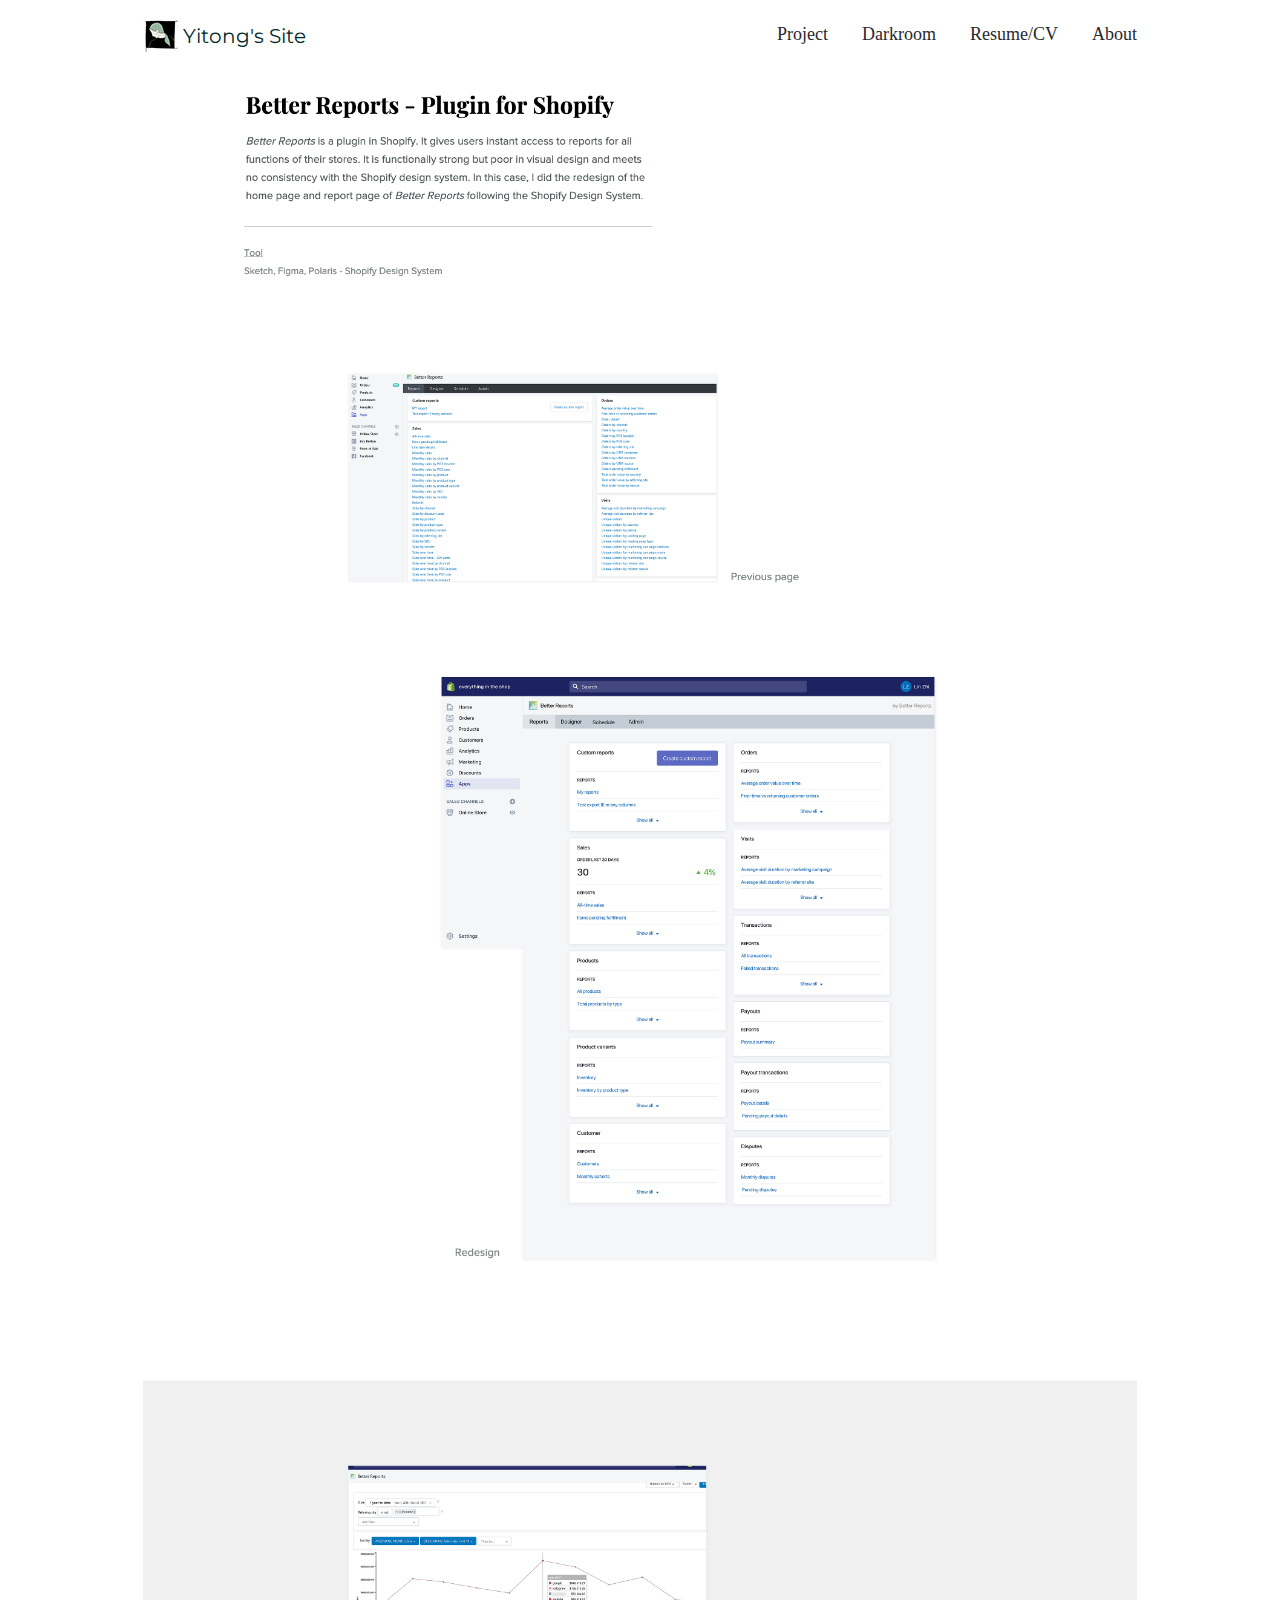
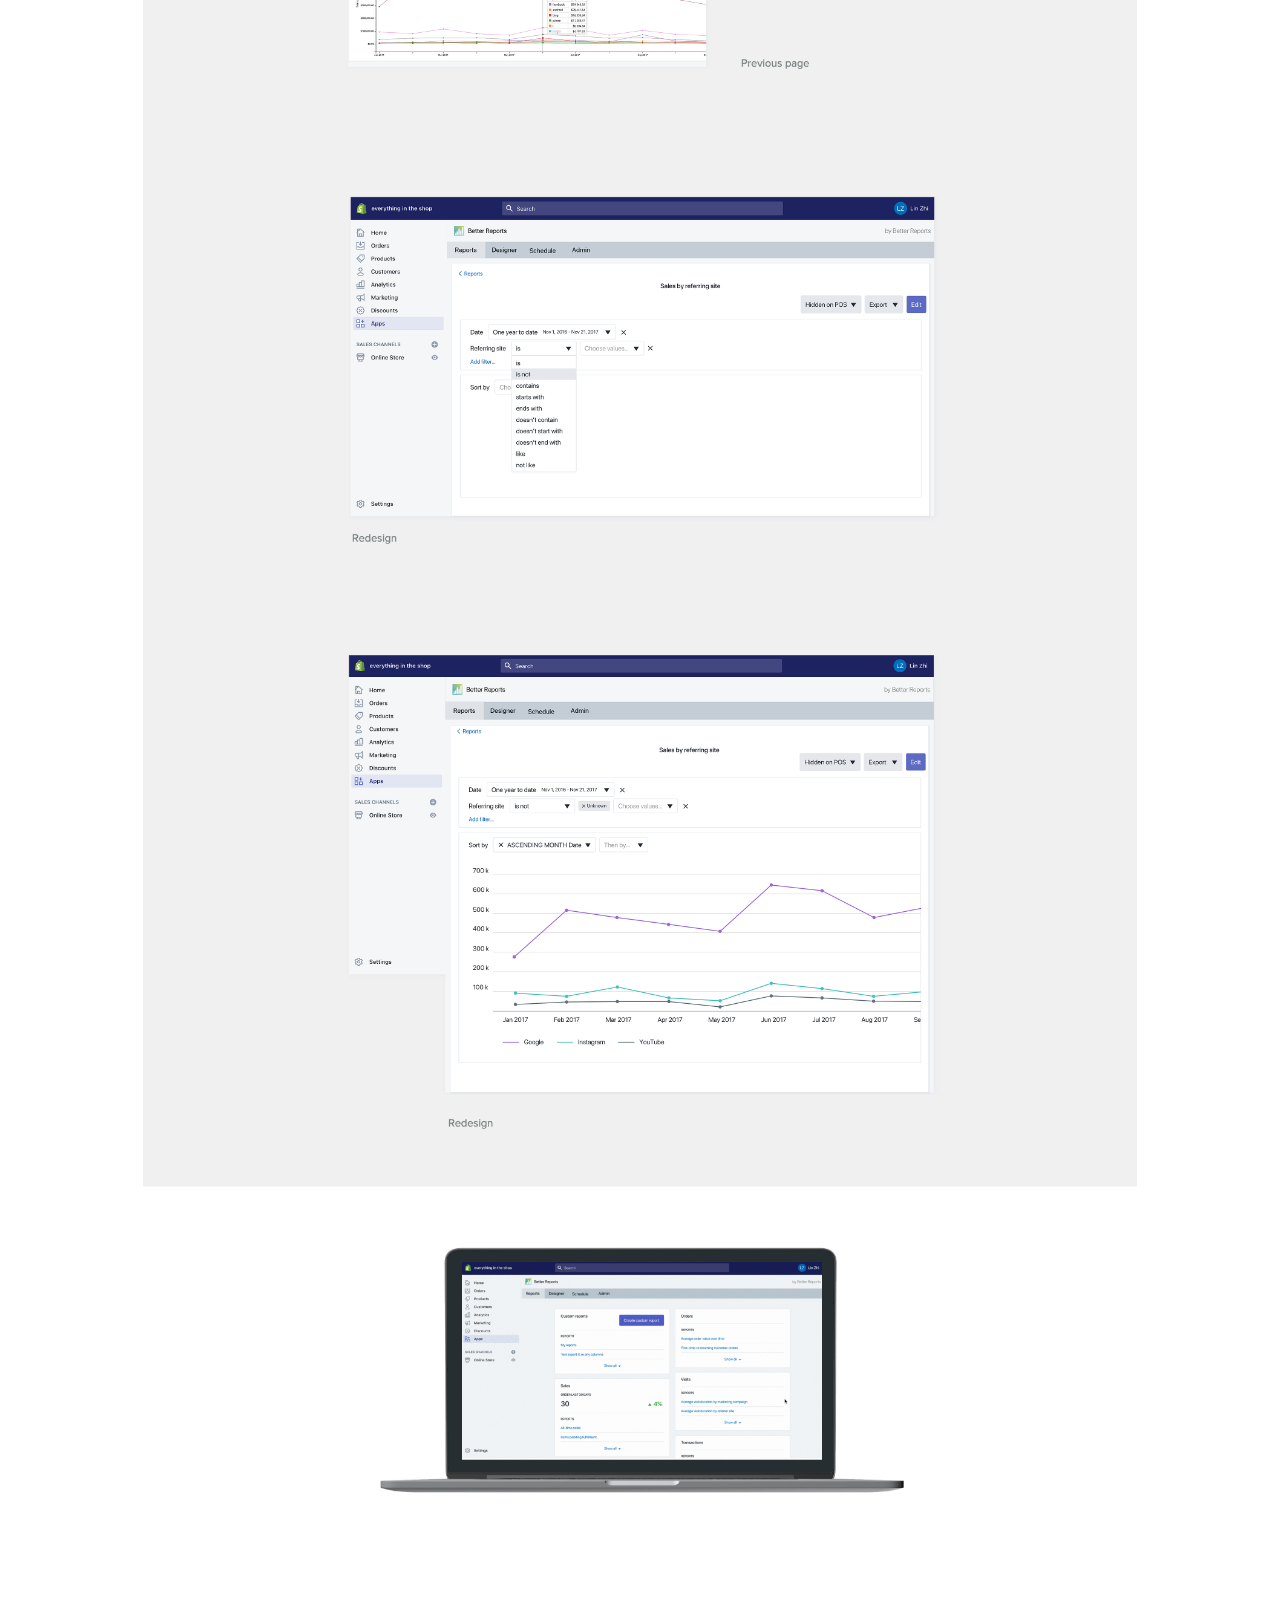
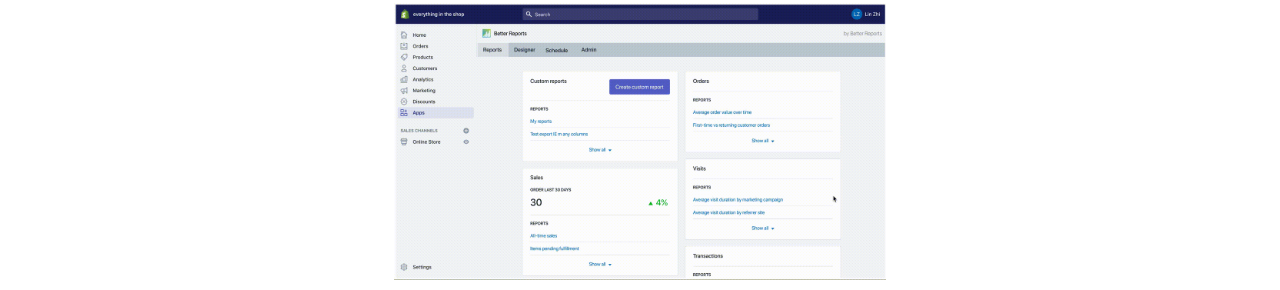
==== commit 37cd03c2: "change gif" ====
--- a/comingsoon.html
+++ b/comingsoon.html
@@ -10,6 +10,14 @@
 <link rel="stylesheet" href="css/app.css">
 </head>
 <body>
+	<style>
+		.containerr {
+			width: 40%;
+			margin: 0 auto;
+			padding: 10px;
+			
+		}
+	</style>
 <!-- HEADER -->
 <header>
 	<nav class="main-nav">
@@ -33,10 +41,10 @@
 	</nav>
 
 	<!-- HERO IMG -->
-	<div>
+	<div class='container'>
 		<img src="images/shopify.png" >
-		
 	</div>
+	<div class='containerr'><img src="images/app.gif" ></div>
 </header>
 
 <!-- SCRIPTS -->
@@ -44,4 +52,4 @@
 <script src="js/jquery.slicknav.js"></script>
 <script src="js/app.js"></script>
 </body>
-</html>+</html>
--- a/css/app.css
+++ b/css/app.css
@@ -200,7 +200,8 @@
   clear: both; }
 
 .container {
-  max-width: 1200px;
+  width: 80%;
+  /*max-width: 1200px;*/
   margin: 0 auto;
   padding-left: 15px;
   padding-right: 15px; }
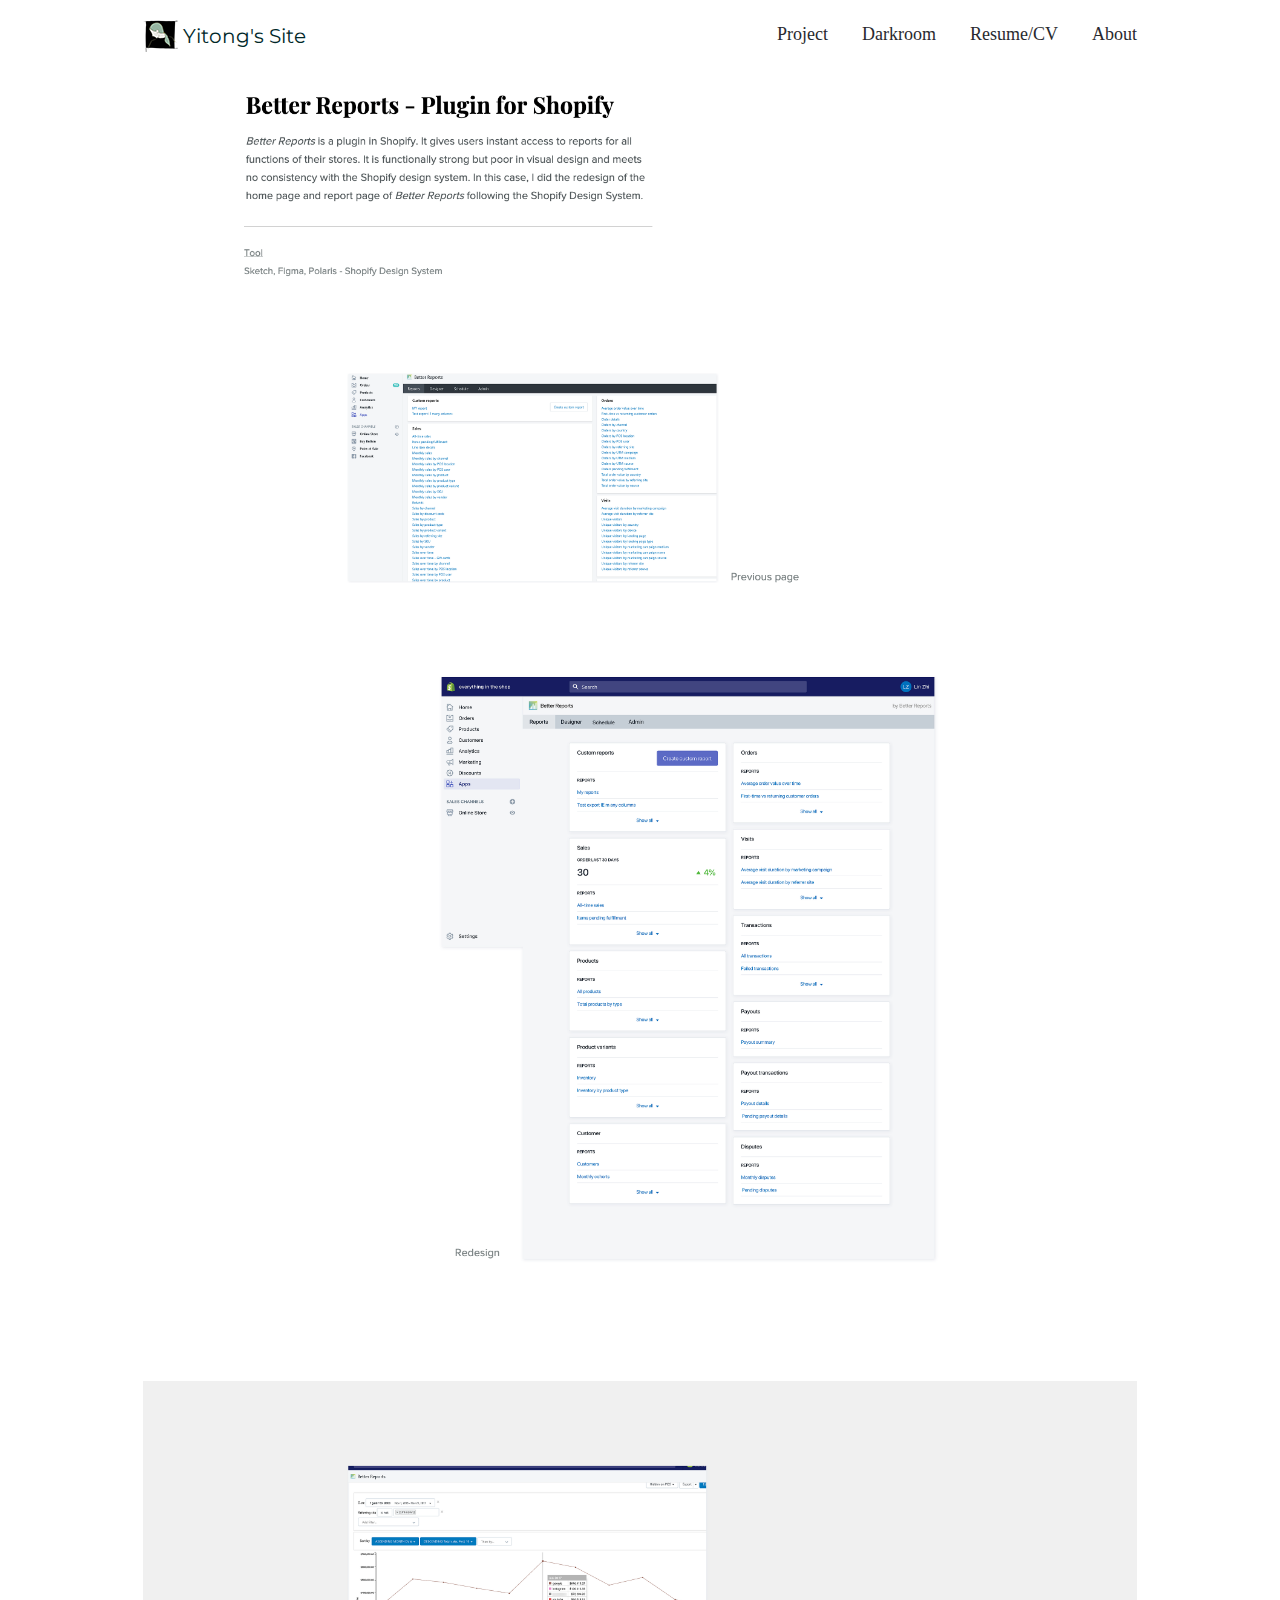
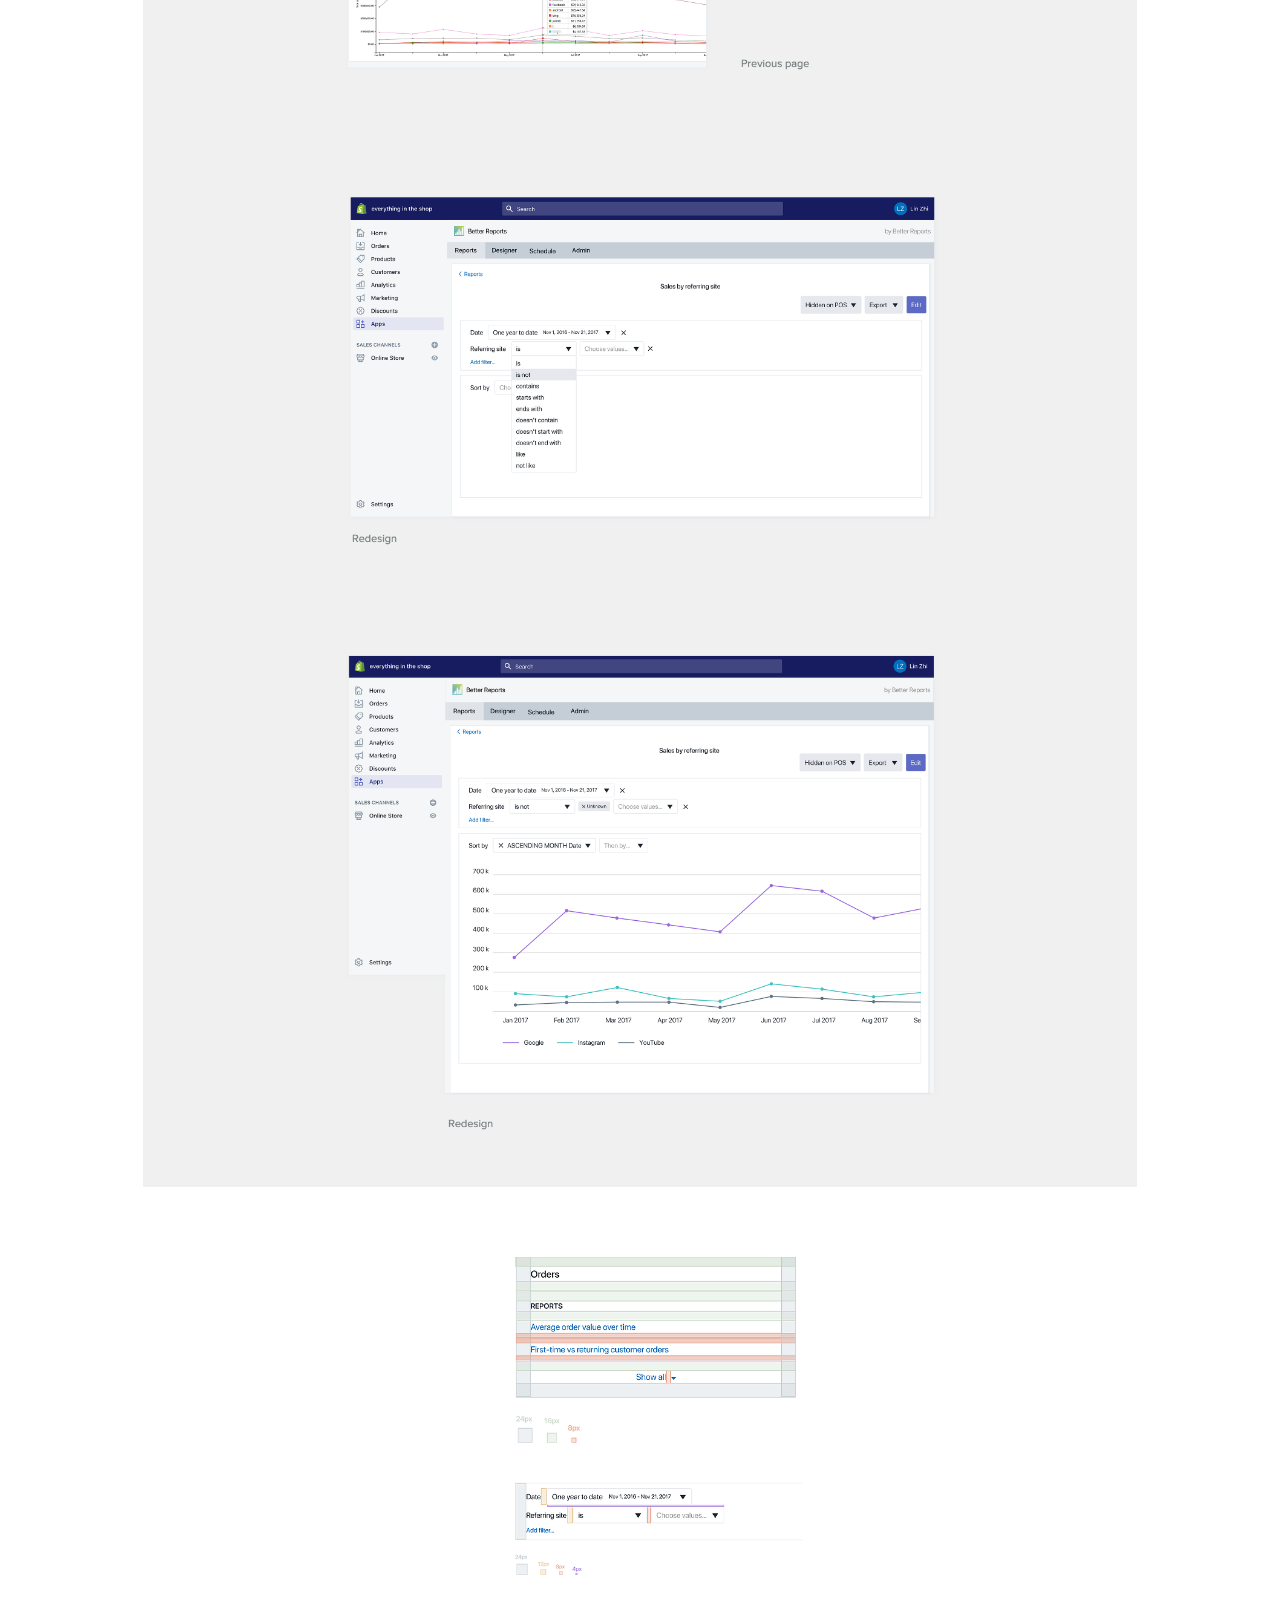
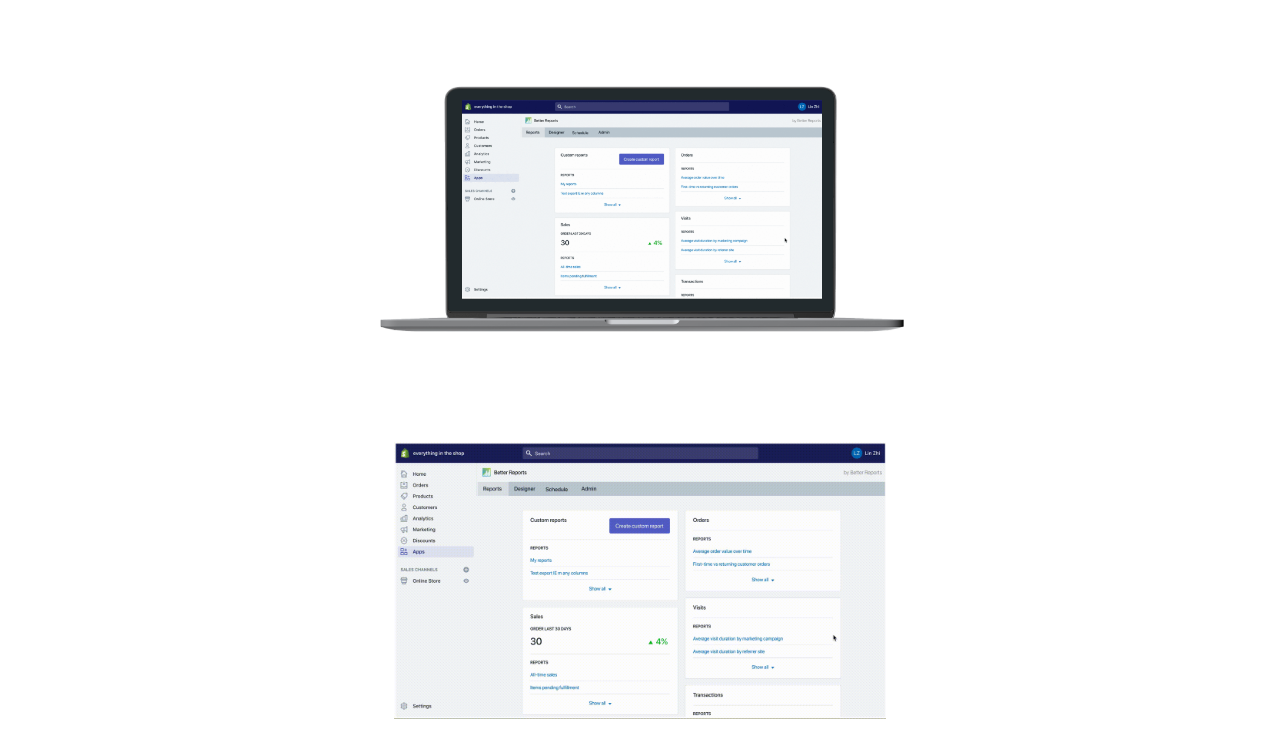
==== commit 2970ab9e: "add shopify two images" ====
--- a/comingsoon.html
+++ b/comingsoon.html
@@ -44,6 +44,12 @@
 	<div class='container'>
 		<img src="images/shopify.png" >
 	</div>
+	<div class='containerr'>
+		<img src="images/sho2.png" >
+	</div>
+	<div class='container'>
+		<img src="images/shopify2.png" >
+	</div>
 	<div class='containerr'><img src="images/app.gif" ></div>
 </header>
 
